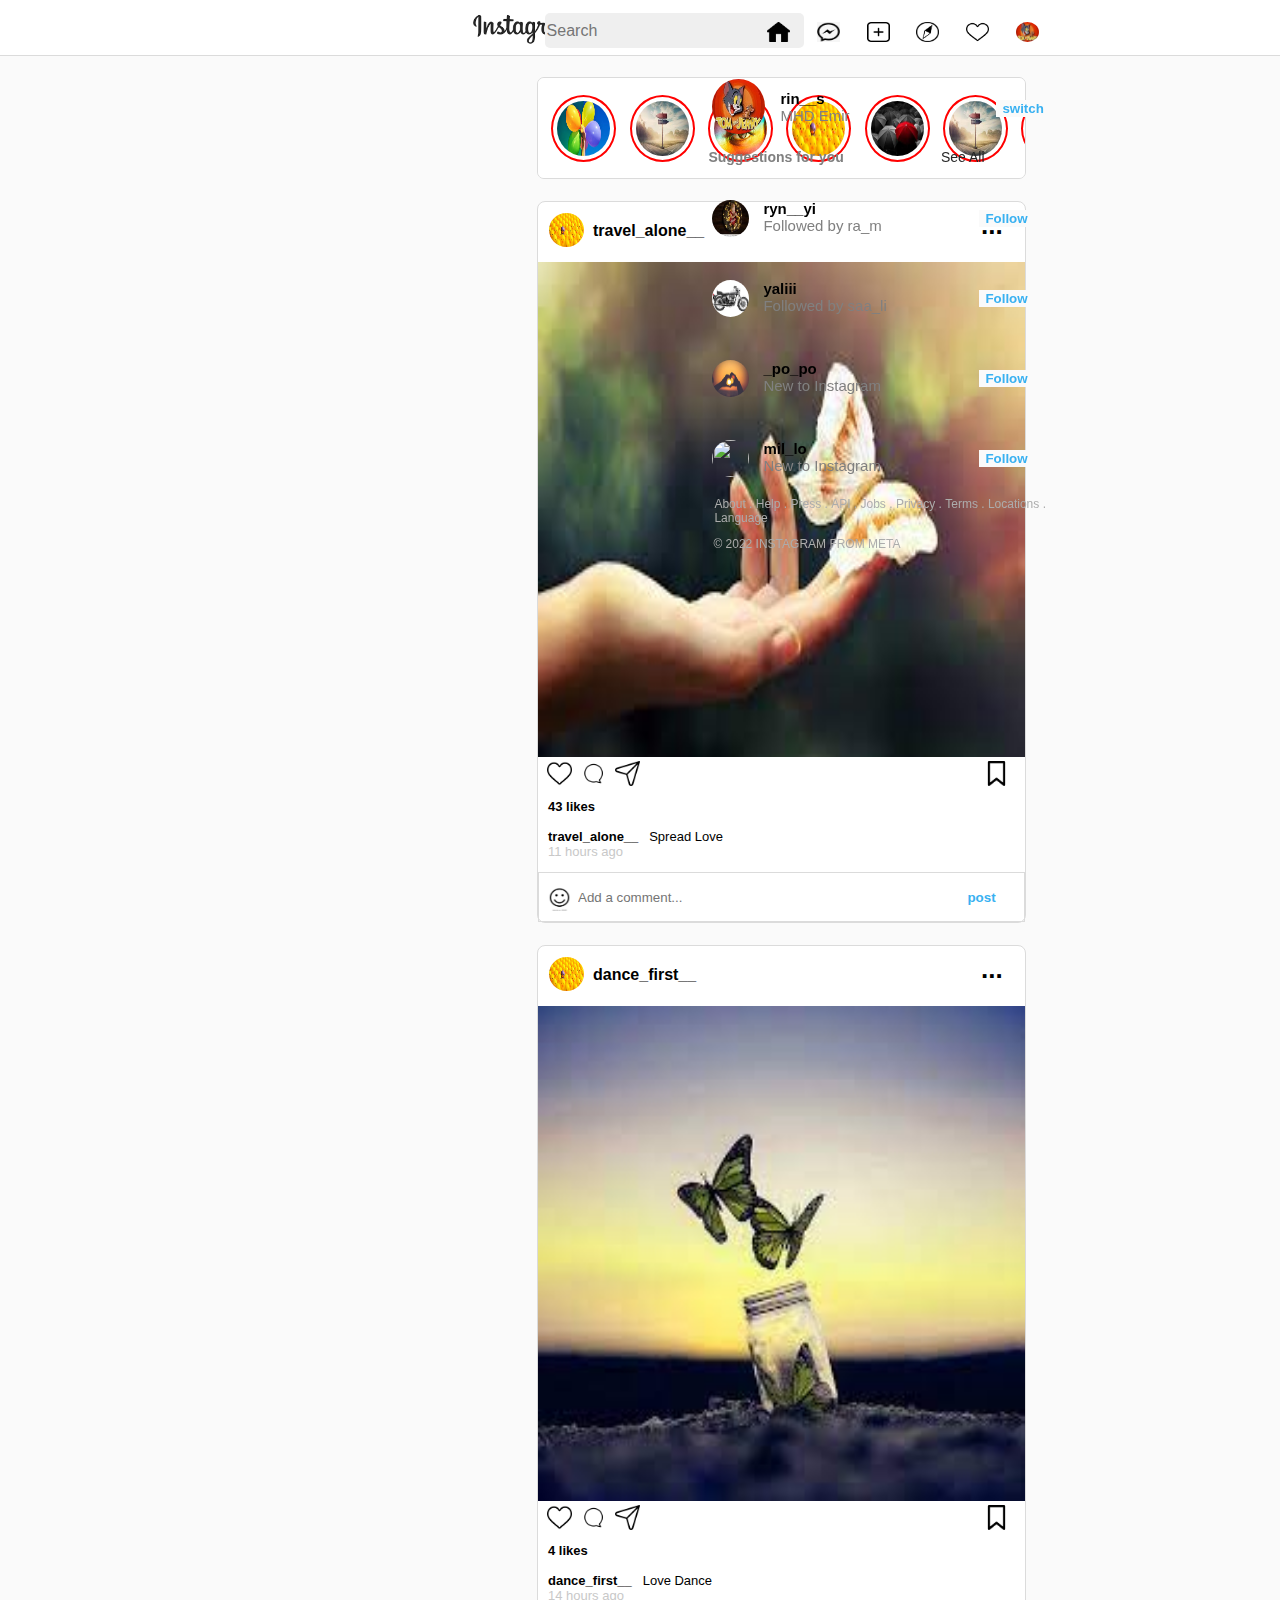
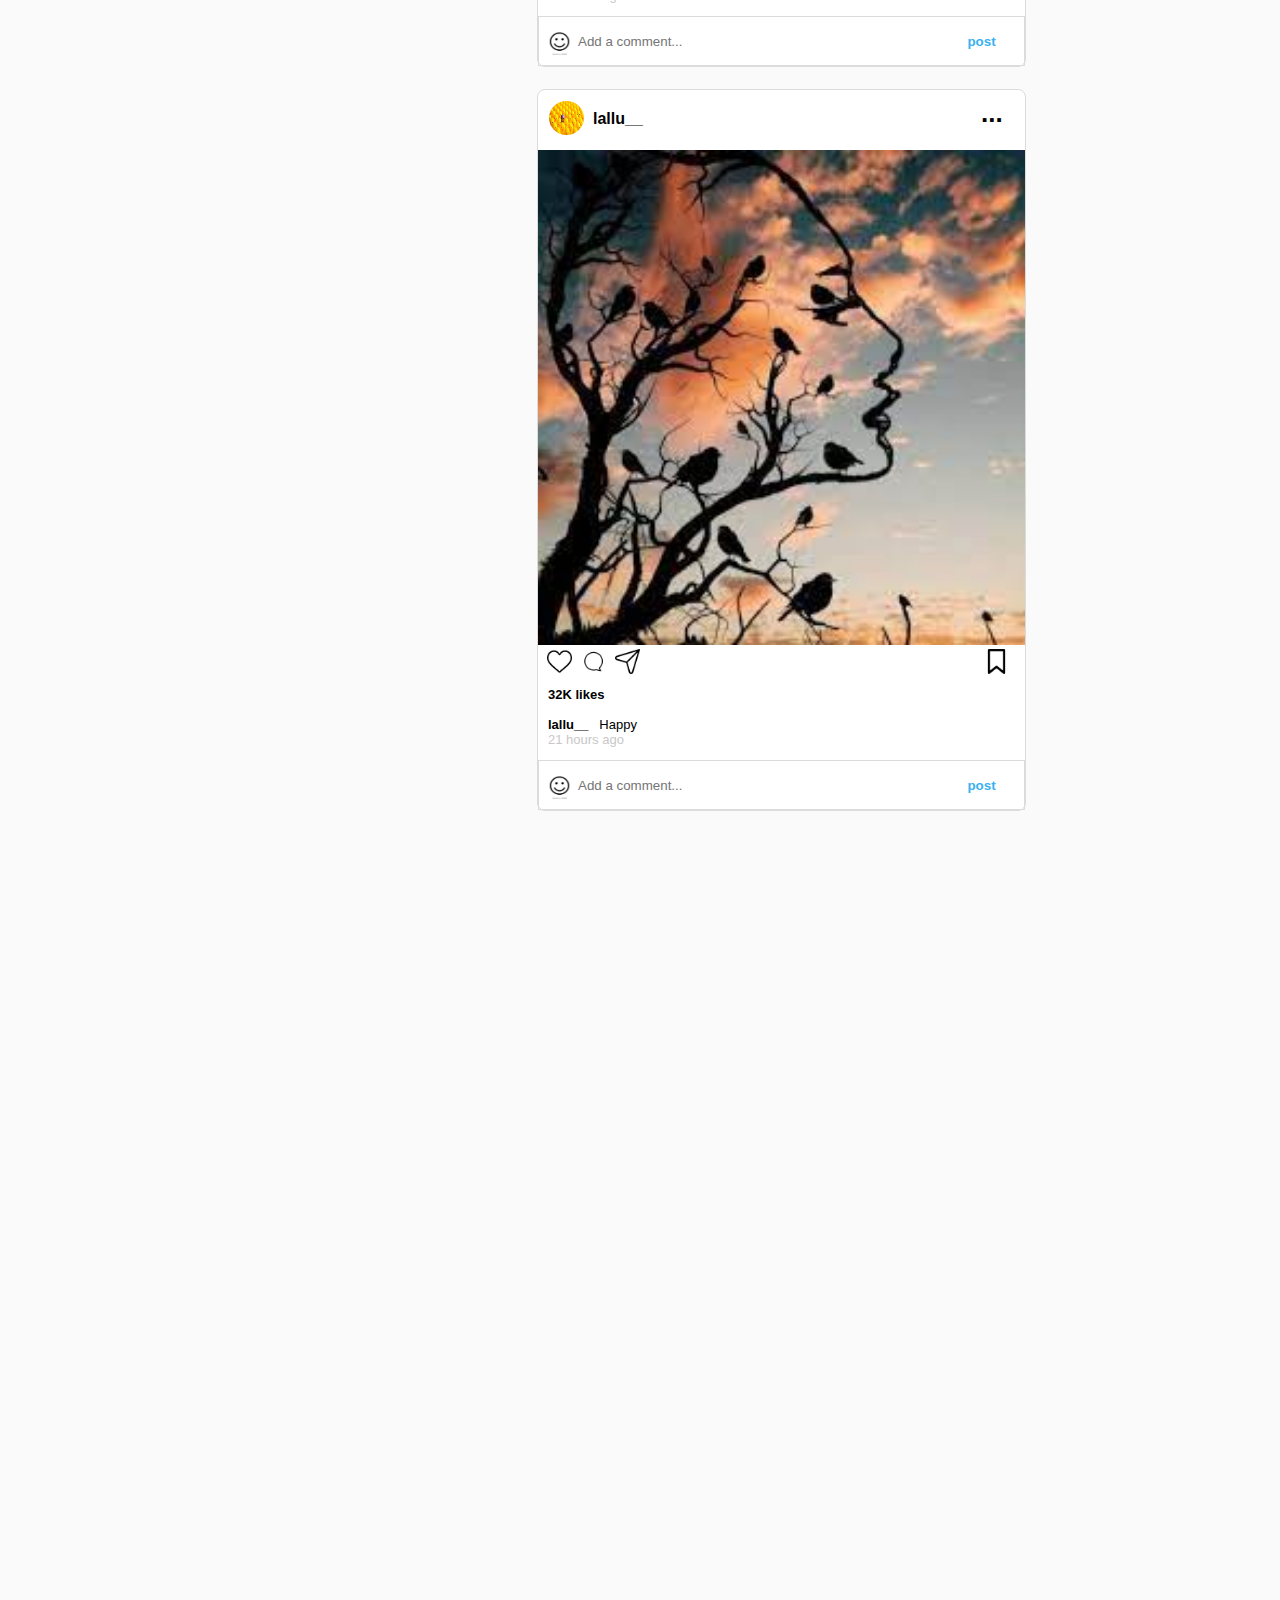
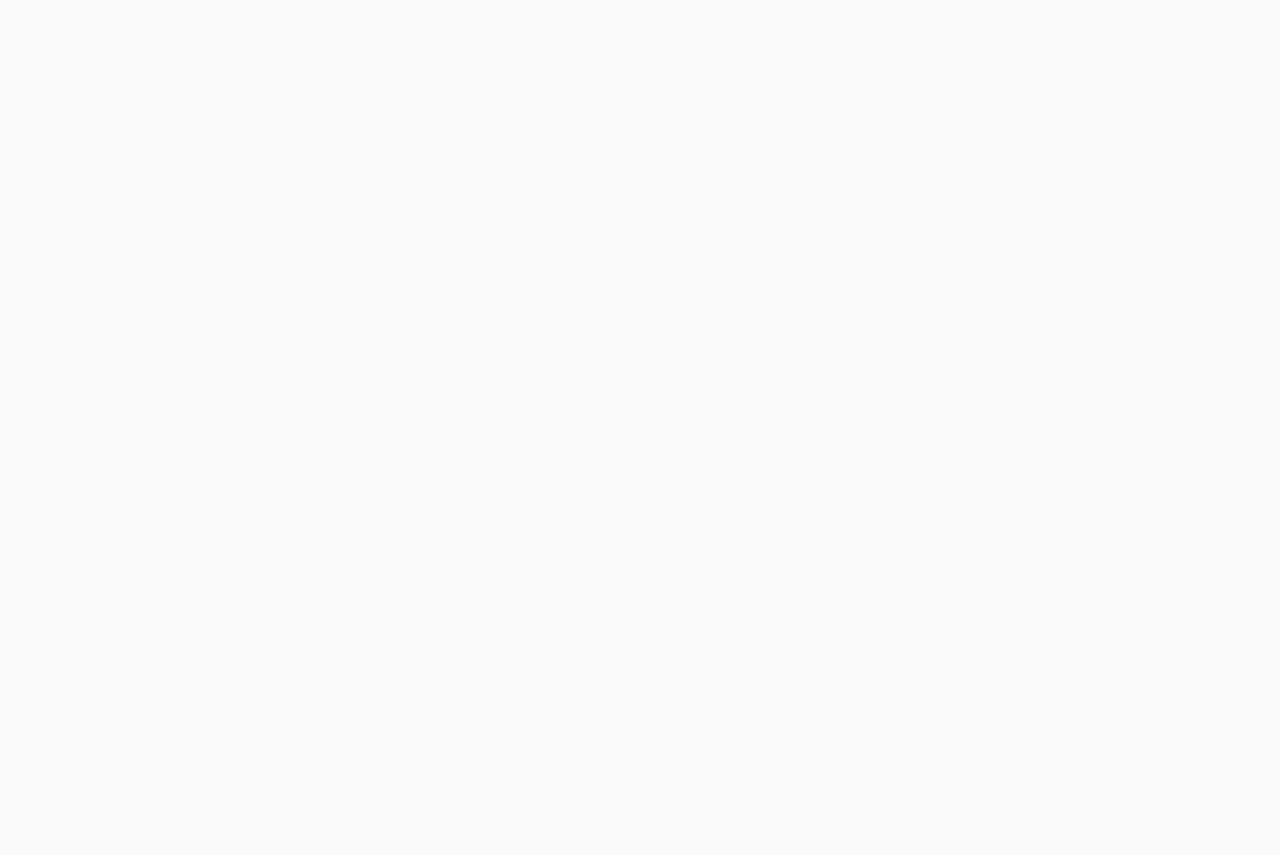
==== index.html @ bd189b24 "Rename main.html to index.html" ====
<!DOCTYPE html>
<html lang="en">
<head>
    <link rel="stylesheet" href="instastyle.css">
    <meta charset="UTF-8">
    <meta http-equiv="X-UA-Compatible" content="IE=edge">
    <meta name="viewport" content="width=device-width, initial-scale=1.0">
    <title>Document</title>
</head>
<body>
    <div class='containner'>
        <div class="header">
           <div class="logoinsta">
                <a href="main.html" alt="something went wrong!!!">
                    <img src="logo.png" alt="error" class="logoimg">
                </a>
            </div>
            <div class="elements">
                <div class="search">
                    <form action=" ">
                        <input class="searchstyle" aria-label="Search input" type="text" placeholder="Search">
                        
                    </form>

                </div>
                <div class="icons">
                    <img src="home.png" alt="error" class="image"> &nbsp;&nbsp; &nbsp;
                    <img src="messenger.png" alt="error" class="image"> &nbsp;&nbsp; &nbsp;
                    <img src="add2.png" alt="error" class="image"> &nbsp;&nbsp; &nbsp;
                    <img src="direction.png" alt="error" class="image"> &nbsp;&nbsp; &nbsp;
                    <img src="love.png" alt="error" class="image"> &nbsp;&nbsp; &nbsp;
                    <img src="to.jpg" alt="error" class="image" style="border-radius: 100%;"> 

                    


                    
                </div>

            </div>   
        </div>
        <div class="mainbody">
            <div class="right">
                
                <div  class="status">
                    &nbsp;&nbsp;&nbsp;<img src="ballon.jpg" class="imgstatus">&nbsp;&nbsp;&nbsp;
                    &nbsp;&nbsp;<img src="way.jpg" class="imgstatus">&nbsp;&nbsp;&nbsp;
                    &nbsp;&nbsp;<img src="eyes.jpg" class="imgstatus">&nbsp;&nbsp;&nbsp;
                    &nbsp;&nbsp;<img src="duck.jpg" class="imgstatus">&nbsp;&nbsp;&nbsp;
                    &nbsp;&nbsp;<img src="umbrella.jpg" class="imgstatus">&nbsp;&nbsp;&nbsp;
                    &nbsp;&nbsp;<img src="way.jpg" class="imgstatus">&nbsp;&nbsp;&nbsp;
                    &nbsp;&nbsp;<img src="umbrella.jpg" class="imgstatus">&nbsp;&nbsp;&nbsp;
                    &nbsp;&nbsp;<img src="tomandjrry.jpg" class="imgstatus">&nbsp;&nbsp;&nbsp;
                    &nbsp;&nbsp;<img src="butterfly.jpg" class="imgstatus">&nbsp;&nbsp;&nbsp;


                    &nbsp;&nbsp;<img src="ballon.jpg" class="imgstatus">

                </div>
                <div class="post">

                    <div class="posthead">
                        <div class="profile"> <img src="duck.jpg" alt="error" class="image1" style="border-radius: 50%;"></div>  
                        
                        <div class="name">travel_alone__</div>
                            
                        
                        <div class="more">...</div>
                    </div>
                    <div class="pic">
                        <img src="a1.jpg" class="picpost">

                    </div>
                    <div class="buttons">
                        <div class="react">&nbsp;
                            <img src="love.png" class="reactimg">&nbsp;
                            <img src="message.png" class="reactimg">&nbsp;

                            <img src="share.png" class="reactimg">&nbsp;

                        </div>
                        <div class="bookmark">
                            <img src="bookmark.png" class="reactimg" style="padding-left: 16px;">

                        </div>

                    </div>

                    <div class="like" style="padding-left: 10px;"><p><span>43 likes</span><br><br>
                    <span>travel_alone__</span> <span style="font-weight: normal;">&nbsp;&nbsp;Spread Love</span><br>
                    <span style="font-weight: normal;color:rgb(200,200,200)">11 hours ago</span>
                        
                    </div>
                    <div class="comment">
                        <img src="smly.jpg" class="reactimg" style="float: left;padding-left:8px">
                        <form action="">
                            <input type="text" placeholder="Add a comment..." style="border: none;
                            padding-left: 6px;
                            padding-top: 4px;">
                            <input type="submit" value="post" style="border: none;
                            background: white;
                            color:  rgb(57, 177, 241);
                            font-weight: bolder;
                            margin-left: 200px;">
                        </form>

                    </div>
                   
                
                   

                </div>
                <div class="post">

                    <div class="posthead">
                        <div class="profile"> <img src="duck.jpg" alt="error" class="image1" style="border-radius: 50%;"></div>  
                        
                        <div class="name">dance_first__</div>
                            
                        
                        <div class="more">...</div>
                    </div>
                    <div class="pic">
                        <img src="a2.jpg" class="picpost">

                    </div>
                    <div class="buttons">
                        <div class="react">&nbsp;
                            <img src="love.png" class="reactimg">&nbsp;
                            <img src="message.png" class="reactimg">&nbsp;

                            <img src="share.png" class="reactimg">&nbsp;

                        </div>
                        <div class="bookmark">
                            <img src="bookmark.png" class="reactimg" style="padding-left: 16px;">

                        </div>

                    </div>

                    <div class="like" style="padding-left: 10px;"><p><span>4 likes</span><br><br>
                    <span>dance_first__</span> <span style="font-weight: normal;">&nbsp;&nbsp;Love Dance</span><br>
                    <span style="font-weight: normal;color:rgb(200,200,200)">14 hours ago</span>
                        
                    </div>
                    <div class="comment">
                        <img src="smly.jpg" class="reactimg" style="float: left;padding-left:8px">
                        <form action="">
                            <input type="text" placeholder="Add a comment..." style="border: none;
                            padding-left: 6px;
                            padding-top: 4px;">
                            <input type="submit" value="post" style="border: none;
                            background: white;
                            color:  rgb(57, 177, 241);
                            font-weight: bolder;
                            margin-left: 200px;">
                        </form>

                    </div>
                   
                
                   

                </div>
                <div class="post">

                    <div class="posthead">
                        <div class="profile"> <img src="duck.jpg" alt="error" class="image1" style="border-radius: 50%;"></div>  
                        
                        <div class="name">lallu__</div>
                            
                        
                        <div class="more">...</div>
                    </div>
                    <div class="pic">
                        <img src="a3.jpg" class="picpost">

                    </div>
                    <div class="buttons">
                        <div class="react">&nbsp;
                            <img src="love.png" class="reactimg">&nbsp;
                            <img src="message.png" class="reactimg">&nbsp;

                            <img src="share.png" class="reactimg">&nbsp;

                        </div>
                        <div class="bookmark">
                            <img src="bookmark.png" class="reactimg" style="padding-left: 16px;">

                        </div>

                    </div>

                    <div class="like" style="padding-left: 10px;"><p><span>32K likes</span><br><br>
                    <span>lallu__</span> <span style="font-weight: normal;">&nbsp;&nbsp;Happy</span><br>
                    <span style="font-weight: normal;color:rgb(200,200,200)">21 hours ago</span>
                        
                    </div>
                    <div class="comment">
                        <img src="smly.jpg" class="reactimg" style="float: left;padding-left:8px">
                        <form action="">
                            <input type="text" placeholder="Add a comment..." style="border: none;
                            padding-left: 6px;
                            padding-top: 4px;">
                            <input type="submit" value="post" style="border: none;
                            background: white;
                            color:  rgb(57, 177, 241);
                            font-weight: bolder;
                            margin-left: 200px;">
                        </form>

                    </div>
                   
                
                   

                </div>



                

            </div>
            <div class="left">
                <div class="info">
                    <div class="infoimg">
                        <img src="to.jpg" class="imgstatus" style="border: none;margin-left: 10px;"> <!--style="width: 30px;height: 35px;border-radius:50%"-->

                    </div>
                    <div class="infoimg" style="margin-left:-68px;">
                        <p><span><b>rin__s</b></span><br><span style="font-size:15px ;color:gray;">MHD Emir</span></p>

                    </div>
                    <div><input type="submit" value="switch" style="border: none;
                        background: rgb(250,250,250);
                        color:  rgb(57, 177, 241);
                        font-weight: bolder;
                        margin-left: 66px;
                        margin-top:25px">
                        

                    </div>
                </div>
                <div class="sugg">
                    <p> <span style="color:gray;"><b> Suggestions for you</b></span>&nbsp;&nbsp;&nbsp;&nbsp;&nbsp;&nbsp;&nbsp;&nbsp;&nbsp;&nbsp;&nbsp;&nbsp;&nbsp;&nbsp;
                        &nbsp;&nbsp;&nbsp;&nbsp;&nbsp;&nbsp;&nbsp;&nbsp;&nbsp;&nbsp;<span style="color:rgb(38,38,38)">See All</span> </p>

                </div>
                <div class="info">
                    <div class="infoimg">
                        <img src="baby.jpg" class="imgstatus" style="border: none;margin-left: 10px;margin-top: 11px;
                        width: 37px;
                        height: 37px;"> <!--style="width: 30px;height: 35px;border-radius:50%"-->

                    </div>
                    <div class="infoimg" style="margin-left:-85px;">
                        <p><span><b>ryn__yi</b></span><br><span style="font-size:15px ;color:gray;">Followed by ra_m</span></p>

                    </div>
                    <div class="follow"><input type="submit" value="Follow" style="border: none;
                        background: rgb(250,250,250);
                        color: rgb(57, 177, 241);
                        font-weight: bolder;
                        margin-left: 66px;
                        margin-top:25px">
                        

                    </div>
                </div>
                <div class="info">
                    <div class="infoimg">
                        <img src="bullet.jpg" class="imgstatus" style="border: none;margin-left: 10px;margin-top: 11px;
                        width: 37px;
                        height: 37px;"> <!--style="width: 30px;height: 35px;border-radius:50%"-->

                    </div>
                    <div class="infoimg" style="margin-left:-85px;">
                        <p><span><b>yaliii</b></span><br><span style="font-size:15px ;color:gray;">Followed by saa_li</span></p>

                    </div>
                    <div><input type="submit" value="Follow" style="border: none;
                        background: rgb(250,250,250);
                        color:  rgb(57, 177, 241);
                        font-weight: bolder;
                        margin-left: 66px;
                        margin-top:25px">
                        

                    </div>
                </div>
                <div class="info">
                    <div class="infoimg">
                        <img src="moon.jpg" class="imgstatus" style="border: none;margin-left: 10px;margin-top: 11px;
                        width: 37px;
                        height: 37px;"> <!--style="width: 30px;height: 35px;border-radius:50%"-->

                    </div>
                    <div class="infoimg" style="margin-left:-85px;">
                        <p><span><b>_po_po</b></span><br><span style="font-size:15px ;color:gray;">New to Instagram</span></p>

                    </div>
                    <div><input type="submit" value="Follow" style="border: none;
                        background: rgb(250,250,250);
                        color:  rgb(57, 177, 241);
                        font-weight: bolder;
                        margin-left: 66px;
                        margin-top:25px">
                        

                    </div>
                </div>
                <div class="info">
                    <div class="infoimg">
                        <img src="light                                                                                                                                                                                                                                     .jpg" class="imgstatus" style="border: none;margin-left: 10px;margin-top: 11px;
                        width: 37px;
                        height: 37px;"> <!--style="width: 30px;height: 35px;border-radius:50%"-->

                    </div>
                    <div class="infoimg" style="margin-left:-85px;">
                        <p><span><b>mil_lo</b></span><br><span style="font-size:15px ;color:gray;">New to Instagram</span></p>

                    </div>
                    <div><input type="submit" value="Follow" style="border: none;
                        background: rgb(250,250,250);
                        color: rgb(57, 177, 241);
                        font-weight: bolder;
                        margin-left: 66px;
                        margin-top:25px">
                        

                    </div>
                </div>
                <div class="footer">
                    <ul class="list">
                        <a href="main.html" style="color: #acacac;"><li>About .</li></a>
                        <a href="main.html" style="color: #acacac;"><li>Help .</li></a>
                        <a href="main.html" style="color: #acacac;"><li>Press .</li></a>
                        <a href="main.html" style="color: #acacac;"><li>API .</li></a>
                        <a href="main.html" style="color: #acacac;"><LI>Jobs .</LI></a>
                        <a href="main.html" style="color: #acacac;"><li>Privacy .</li></a>
                        <a href="main.html" style="color: #acacac;"><li>Terms .</li></a>
                        <a href="main.html" style="color: #acacac;"><li>Locations .</li></a><br>
                        <a href="main.html" style="color: #acacac;"><li>Language</li></a>
                    </ul>
                   <p style="font-size: 12px;
                   color: #acacac;margin-left:15px"> © 2022 INSTAGRAM FROM META </p>
                </div>

            </div>

        </div>
    </div>
</body>
</html>
---- instastyle.css ----
.logoinsta{
    margin-top: 9px;
    
    float: left;
    
    width: 42%;
}
.elements{
    float: left;
   
    width: 58%;
    margin: 0%;
    margin-top: 13px;
}
.logoimg{
    height: 38px;
    width: 110px;
    padding-left: 470px;
}
.header{
    width: 100%;
    height: 55px;
    background:  rgb(255,255,255);
    border-bottom: 1px solid rgb(219,219,219);
    position: fixed;

}
.search{
    float: left;
    padding-left: 7px;
    width: 30%;
    
}
.searchstyle{
    background-color: rgb(239,239,239);
    width: 255px;
    border-radius: 5px;
    height: 33px;
    border: none;
    font-size: 16px;
}
.icons{
    float: left;
    margin-top: 9px;

    
}
.image{
    height: 20px;
    width: 23px;
}
.image1{
    height: 34px;
    width: 35px;
    margin-left: 11px;
    margin-top: 11px;
    margin-bottom: 11px;                                                                                                                
}

body{
    margin: 0;
    font-family: 'roboto', sans-serif;
}

.mainbody{
    background: rgb(250,250,250);
    width: 100%;
    height: 4000px;
    padding-top: 55px;
    
}
.right{
    
    width: 53%;
    height: 100%;
   /* border: solid;*/
    padding-right: 20px;
    /* margin-right: 20px; */
    float: left;
    /* flex-direction: row; */
    /* flex-wrap: nowrap; */
    
}

.status{
    height: 100px;
    border-radius: 7px;
    width: 487px;
    background: white;
    margin-top: 22px;
    margin-left: 537px;
    border: 1px solid rgb(219,219,219);
    display: flex;
    align-items: center;
    overflow-x:auto;
}
.status::-webkit-scrollbar {
    display: none;
}
.status {
    -ms-overflow-style: none;  /* IE and Edge */
    scrollbar-width: none;  /* Firefox */
  }

.imgstatus{
    height: 55px;
    width: 53px;
    border-radius: 100%;
    /* border-style: solid; */
    /* border-collapse: separate; */
    /* border-spacing: 14px; */
    border: 2px solid red;
    padding: 4px;
}

.post{
    border: 1px solid rgb(219,219,219);
    border-radius: 8px;
    width:487px;
    height: auto;
    background: white;
    margin-top: 22px;
    margin-left: 537px;
    display: flex;
    float: left;
    
    /*overflow-x:auto;*/
    flex-direction: column;


}
.profile{
    width: auto;
    height: auto;
    float: left;
    
}
.posthead{
    width:495px;
    height: auto;
    

}
.name{
    float: left;
    margin-top: 20px;
    margin-left: 9px;
    width: 388px;
    height: auto;
    font-weight: bold;
    font-size: 16px;
    /* border: solid;*/
}
.more{
    margin-top: 8px;
    width: auto;
    height: auto;
    font-weight: bolder;
    font-size: 26px;
    float: left;
}
    
.pic{
    width: fit-content;
    height: fit-content;

    
  
}
.picpost
{
    width: 487px;
    height: 495px;
}
.buttons{
    width: auto;
    height: auto;
    float: left;
    

}
.react{
    width:430px;
    height: 33px;
    float: left;
    
}
.reactimg{
    width: 25px;
    height: 25px;
}
.bookmark{
    width: auto;
    height: auto;
    
}
.like{
    width: auto;
    height: auto;
    float: left;
    /* border: solid; */
    margin-top: -8px;
    font-weight: bold;
    font-size: small;
}

.comment{
    
    padding-top: 13px;
    width: auto;
    height: 35px;
    float: left;
    border: 1px solid rgb(219,219,219);

}

.left{
    width: 30%;
    height: 1000px;
    
    float: left;
}
.info {
    height: 60px;
    width: auto;
    margin-top: 20px;
   
}
.infoimg{
    
    width: 150px;
    height: auto;
    float: left;
    font-size: 15px;

}
.sugg{
    margin-left: 10px;
    font-size:14px ;
    
}
.footer{
    width: 361px;
    height: 100px;
    
}
.list{
    font-size: 12px;
    color: #acacac;
    margin-left: -24px;
}
li{
    display: inline-block;
}
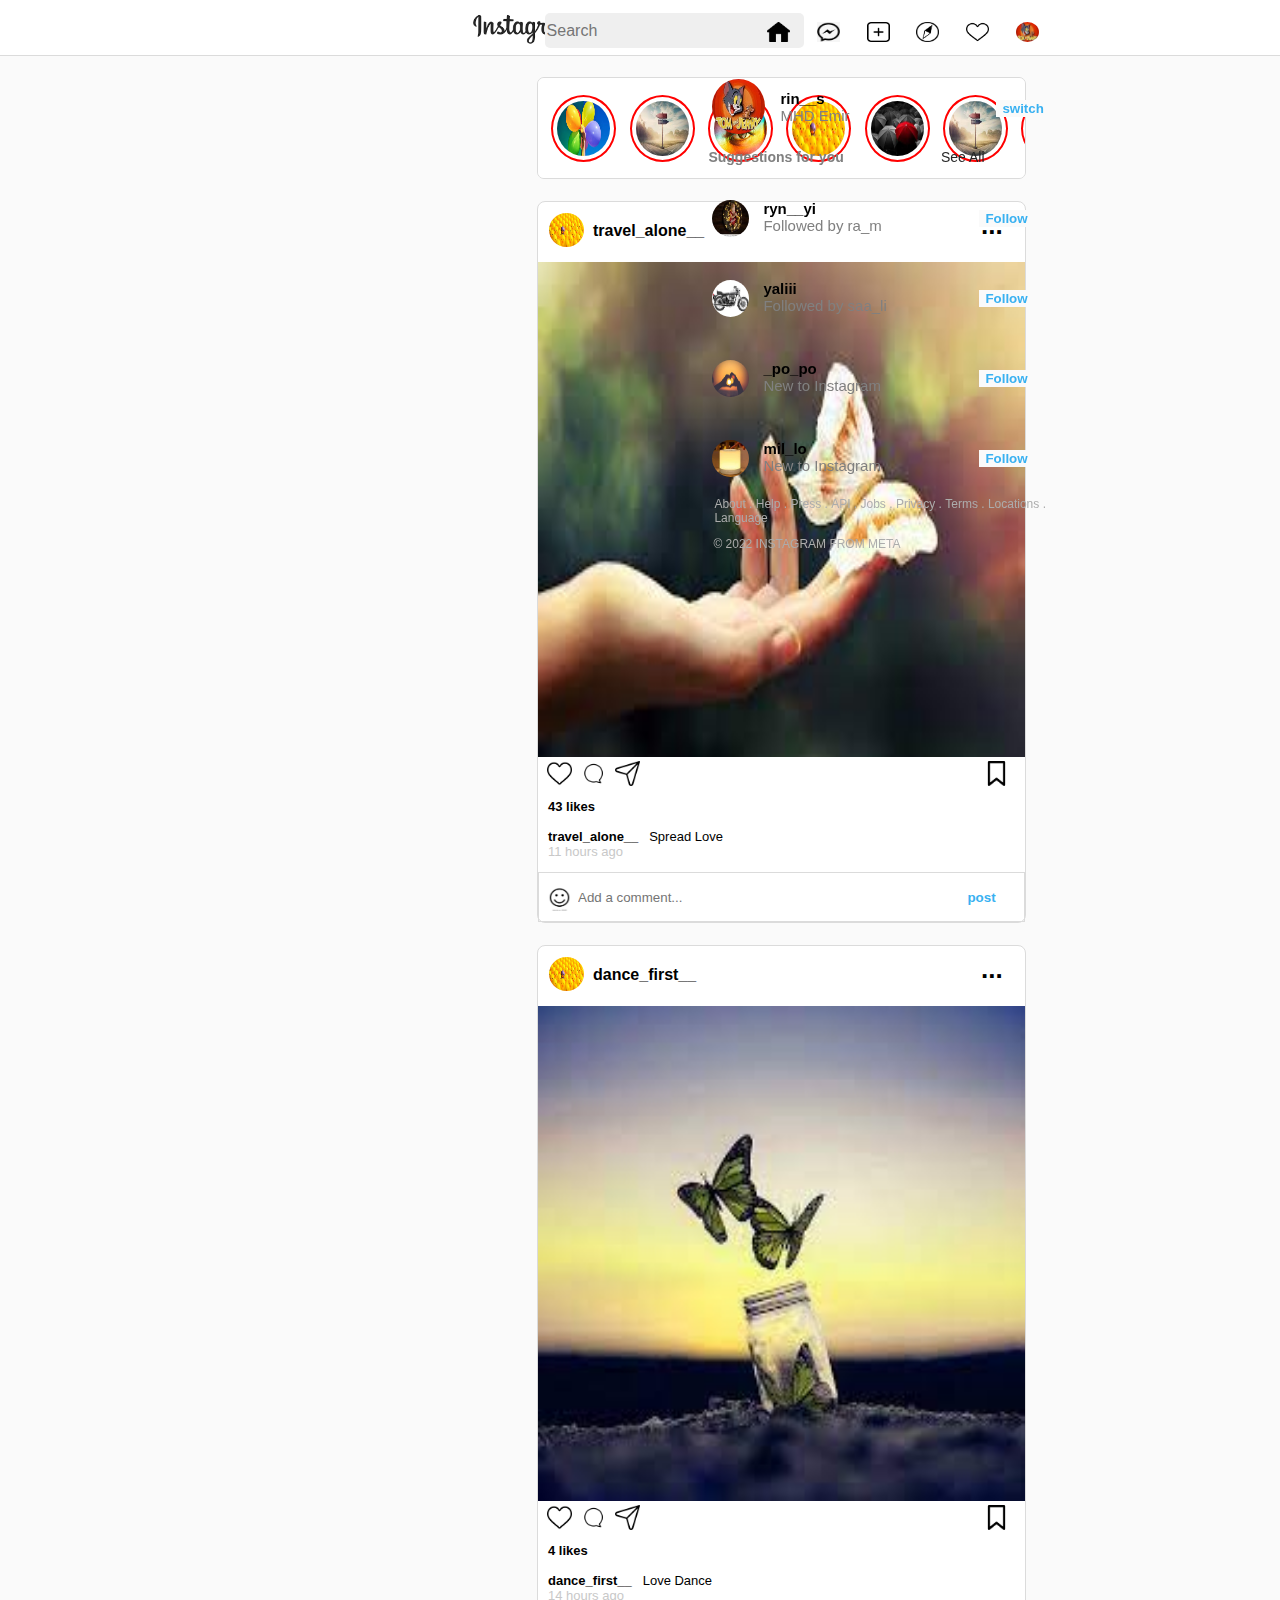
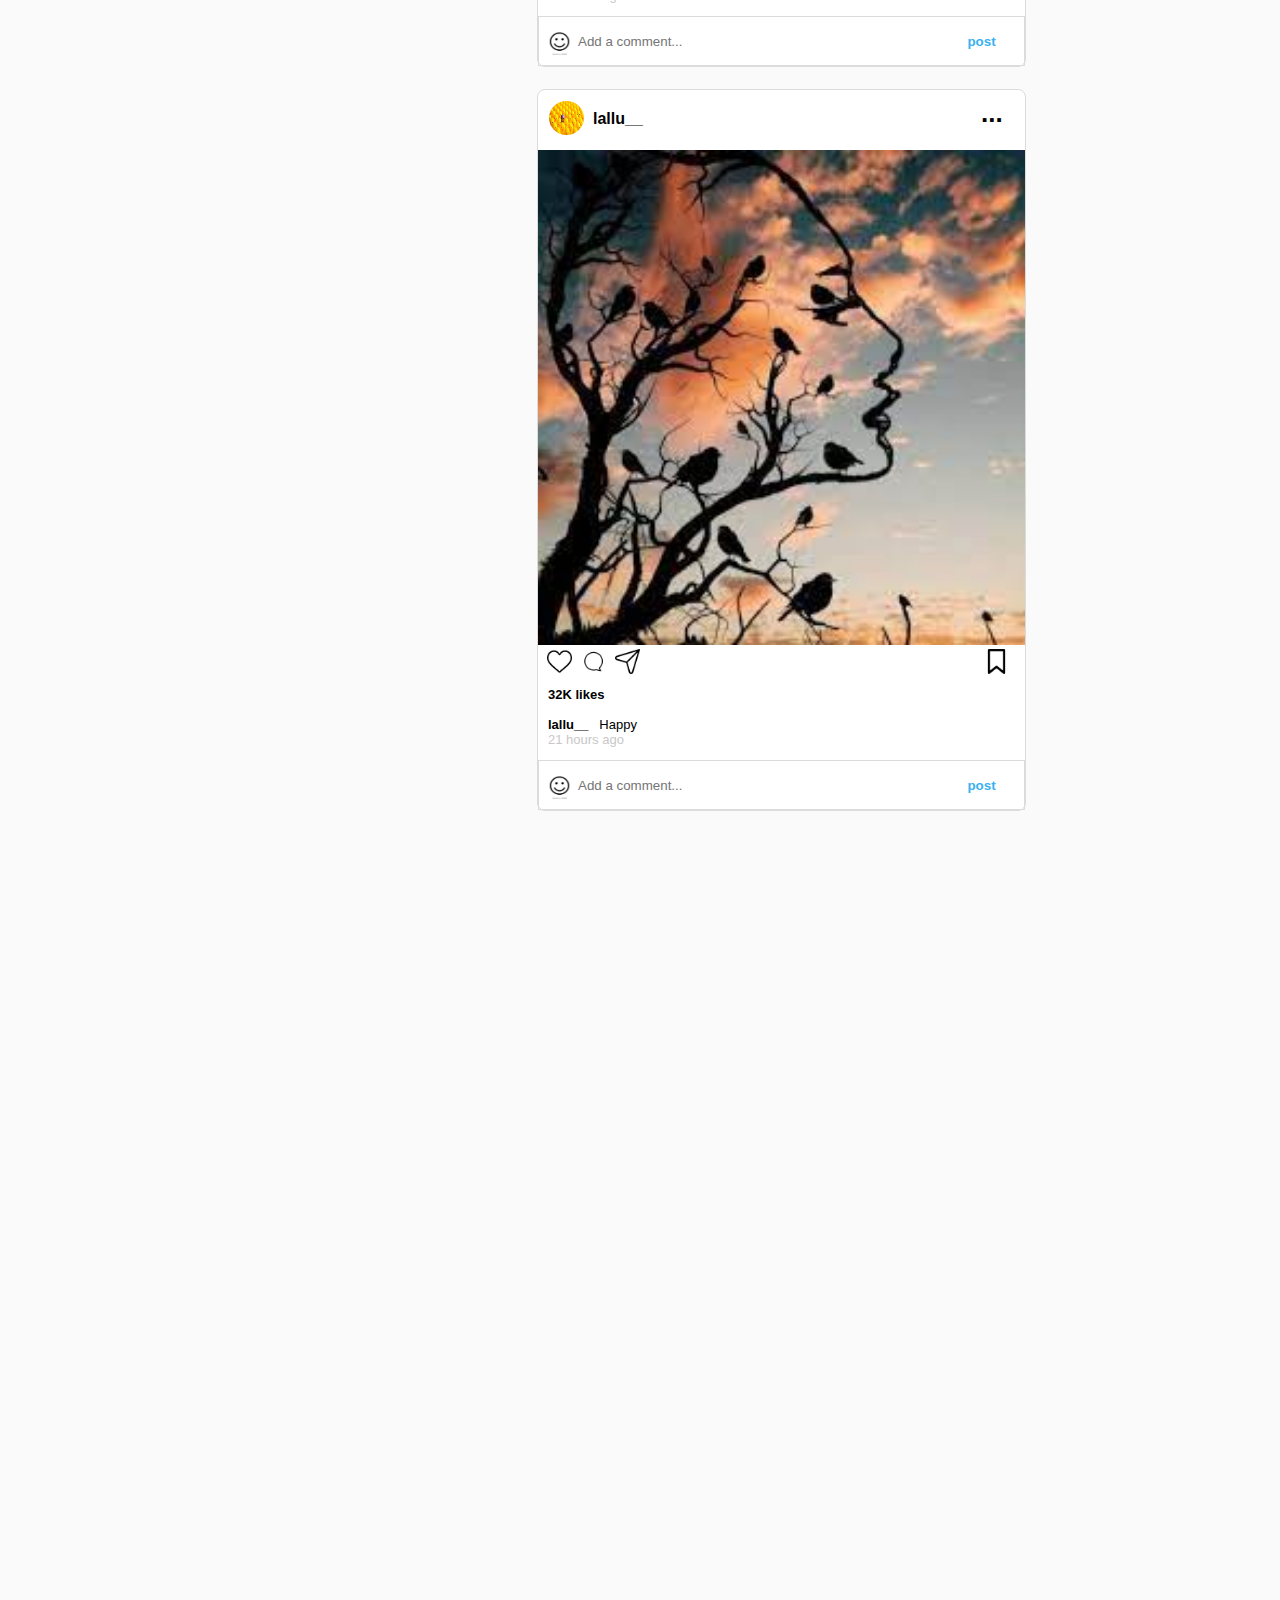
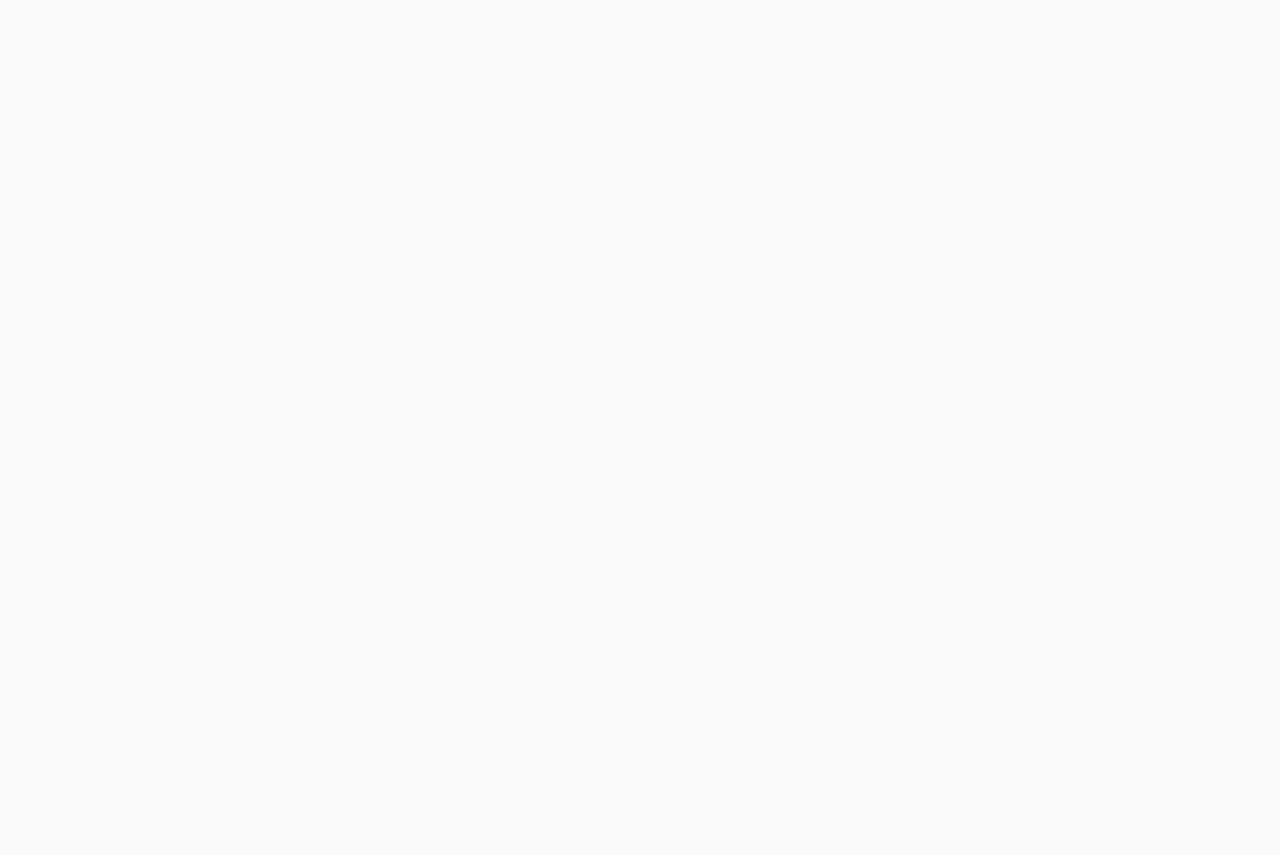
==== commit ee655da5: "Merge branch 'master' of https://github.com/labeebalabi/instagramdemo" ====
--- a/index.html
+++ b/index.html
@@ -312,7 +312,7 @@
                 </div>
                 <div class="info">
                     <div class="infoimg">
-                        <img src="light                                                                                                                                                                                                                                     .jpg" class="imgstatus" style="border: none;margin-left: 10px;margin-top: 11px;
+                        <img src="light.jpg" class="imgstatus" style="border: none;margin-left: 10px;margin-top: 11px;
                         width: 37px;
                         height: 37px;"> <!--style="width: 30px;height: 35px;border-radius:50%"-->
 
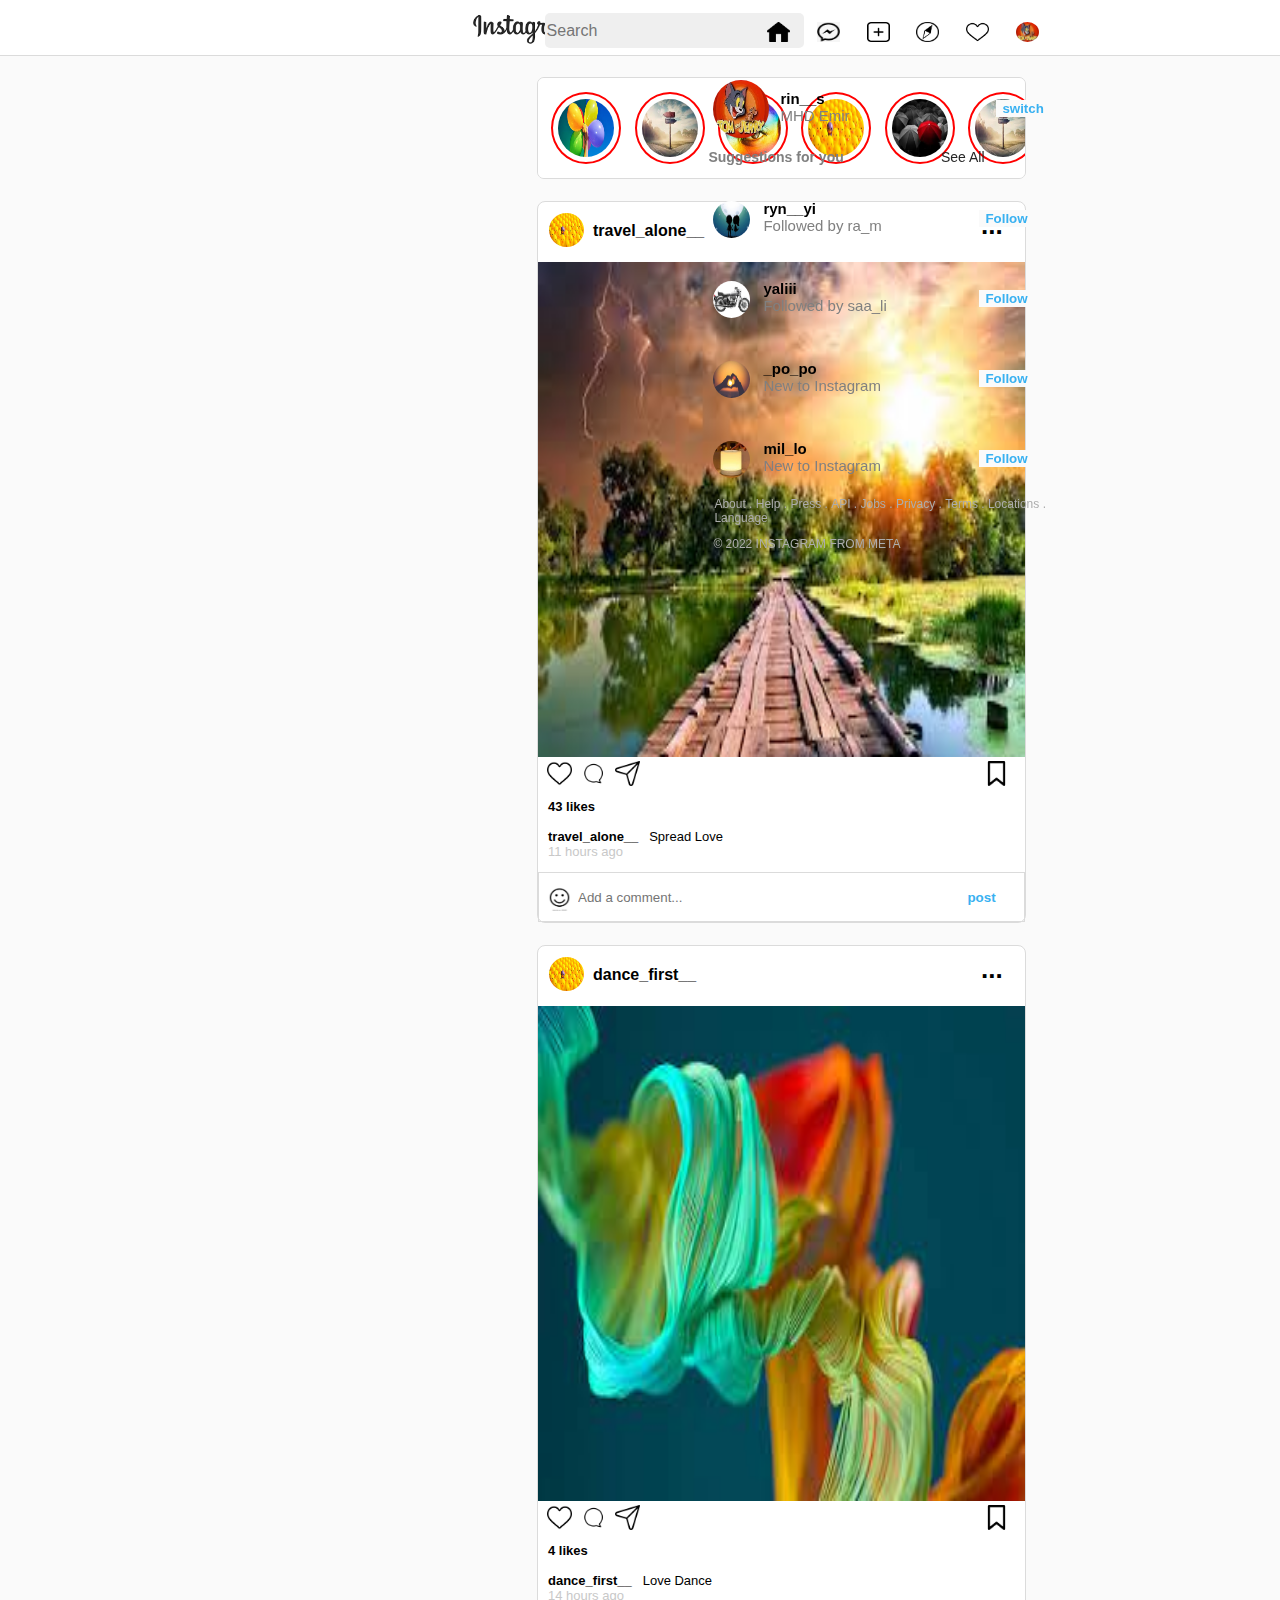
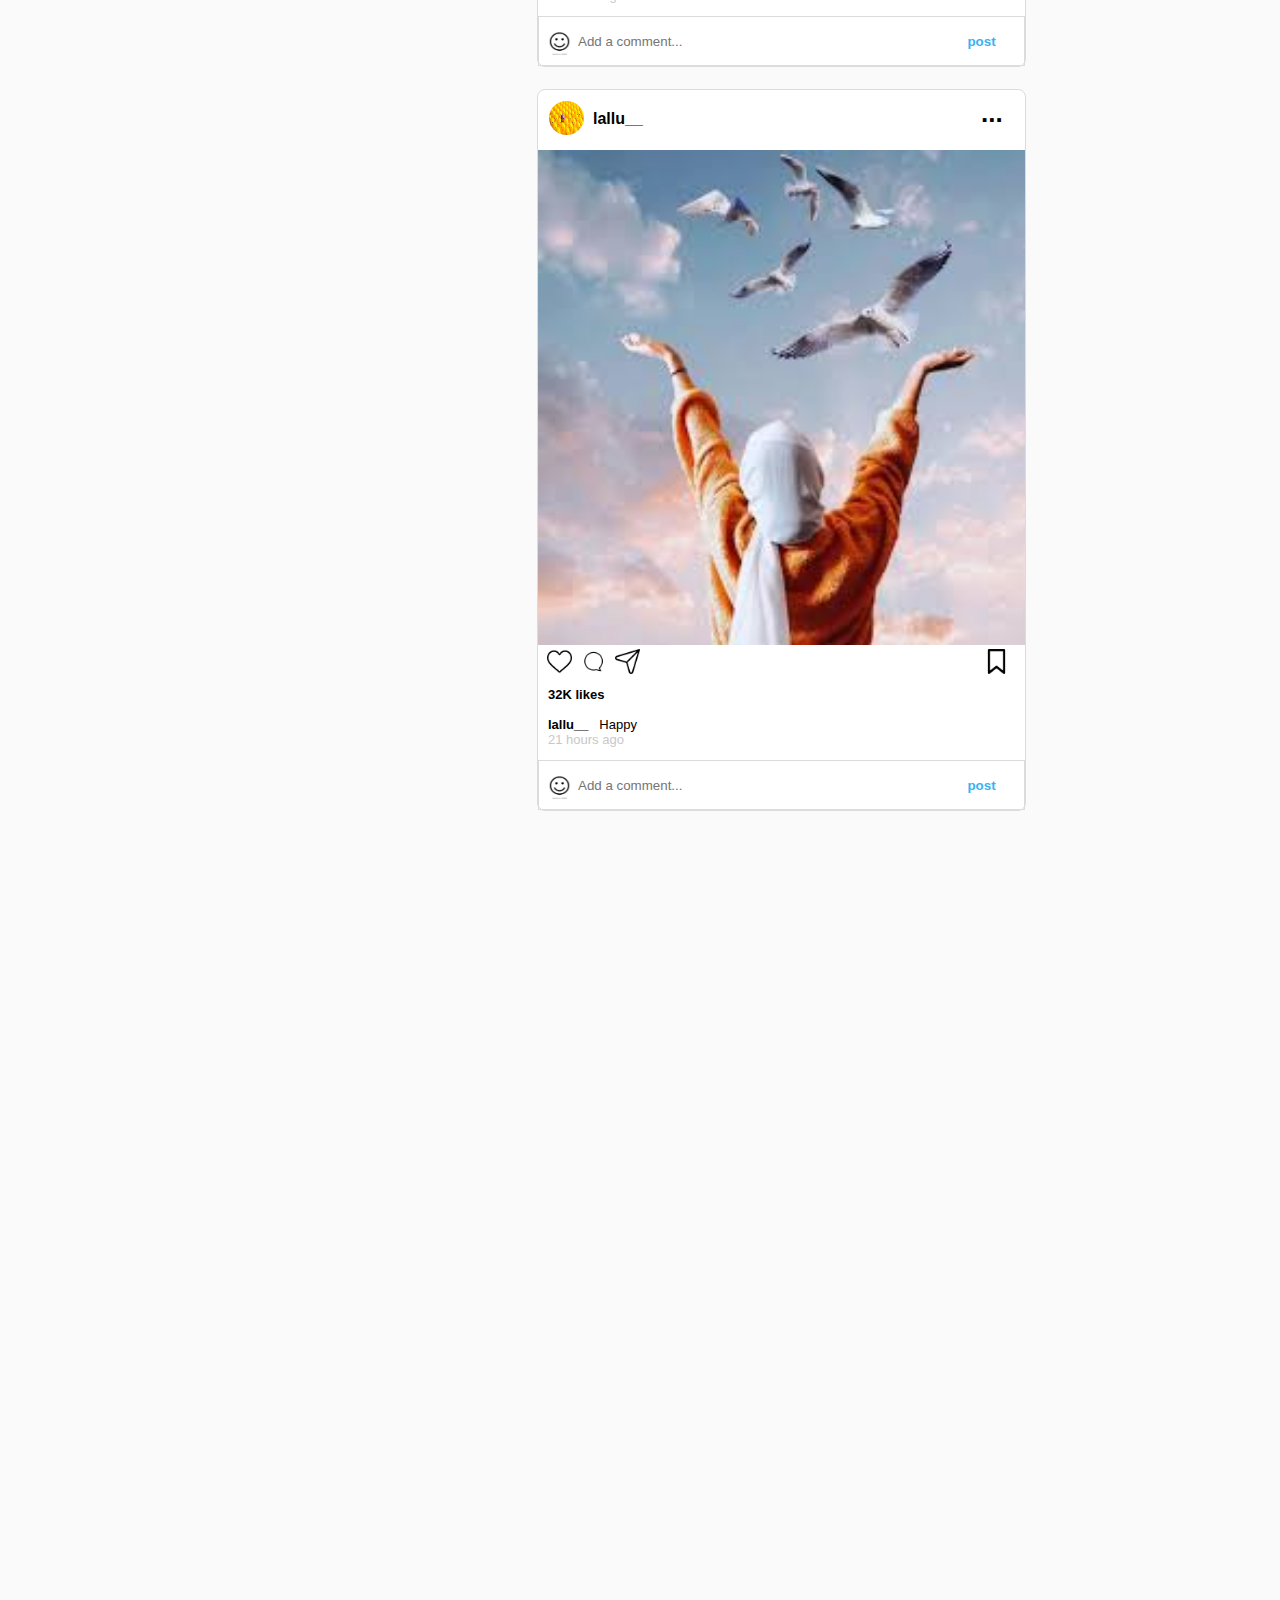
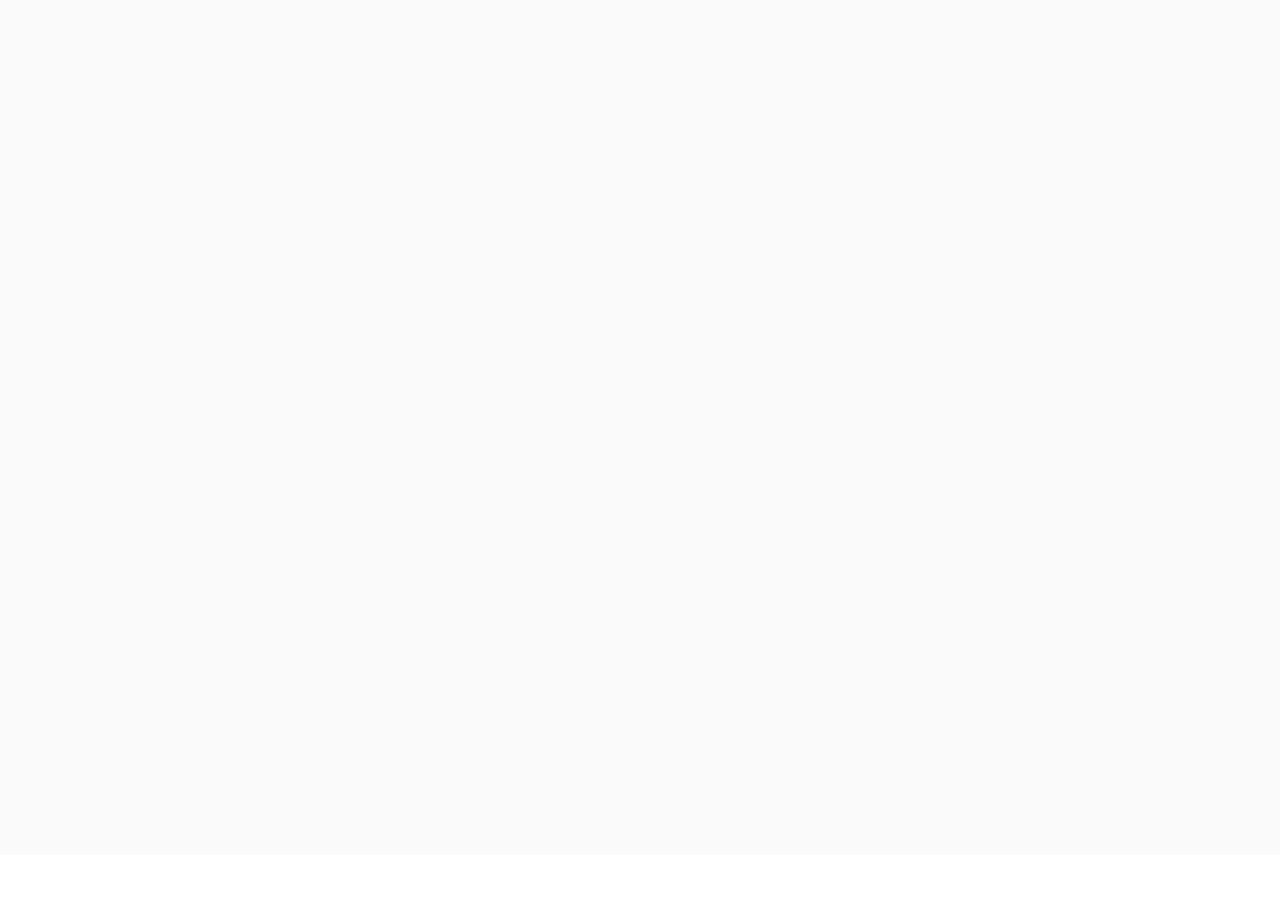
==== commit 549dda42: "to displya in mobile . changes made in pics" ====
--- a/index.html
+++ b/index.html
@@ -68,7 +68,7 @@
                         <div class="more">...</div>
                     </div>
                     <div class="pic">
-                        <img src="a1.jpg" class="picpost">
+                        <img src="good3.jpg" class="picpost">
 
                     </div>
                     <div class="buttons">
@@ -121,7 +121,7 @@
                         <div class="more">...</div>
                     </div>
                     <div class="pic">
-                        <img src="a2.jpg" class="picpost">
+                        <img src="good4.jpg" class="picpost">
 
                     </div>
                     <div class="buttons">
@@ -174,7 +174,7 @@
                         <div class="more">...</div>
                     </div>
                     <div class="pic">
-                        <img src="a3.jpg" class="picpost">
+                        <img src="a4.jpg" class="picpost">
 
                     </div>
                     <div class="buttons">
@@ -249,7 +249,7 @@
                 </div>
                 <div class="info">
                     <div class="infoimg">
-                        <img src="baby.jpg" class="imgstatus" style="border: none;margin-left: 10px;margin-top: 11px;
+                        <img src="good2.jpg" class="imgstatus" style="border: none;margin-left: 10px;margin-top: 11px;
                         width: 37px;
                         height: 37px;"> <!--style="width: 30px;height: 35px;border-radius:50%"-->
 
--- a/instastyle.css
+++ b/instastyle.css
@@ -59,7 +59,13 @@
 
 body{
     margin: 0;
+    width: 100%;
+    height: 4100px;
     font-family: 'roboto', sans-serif;
+    position: relative;
+}
+html{
+    display: table;
 }
 
 .mainbody{
@@ -103,14 +109,12 @@
   }
 
 .imgstatus{
-    height: 55px;
-    width: 53px;
+    height: 58px;
+    width: 56px;
     border-radius: 100%;
-    /* border-style: solid; */
-    /* border-collapse: separate; */
-    /* border-spacing: 14px; */
+    
     border: 2px solid red;
-    padding: 4px;
+    padding: 5px;
 }
 
 .post{
@@ -251,4 +255,4 @@
 }
 li{
     display: inline-block;
-}+}
